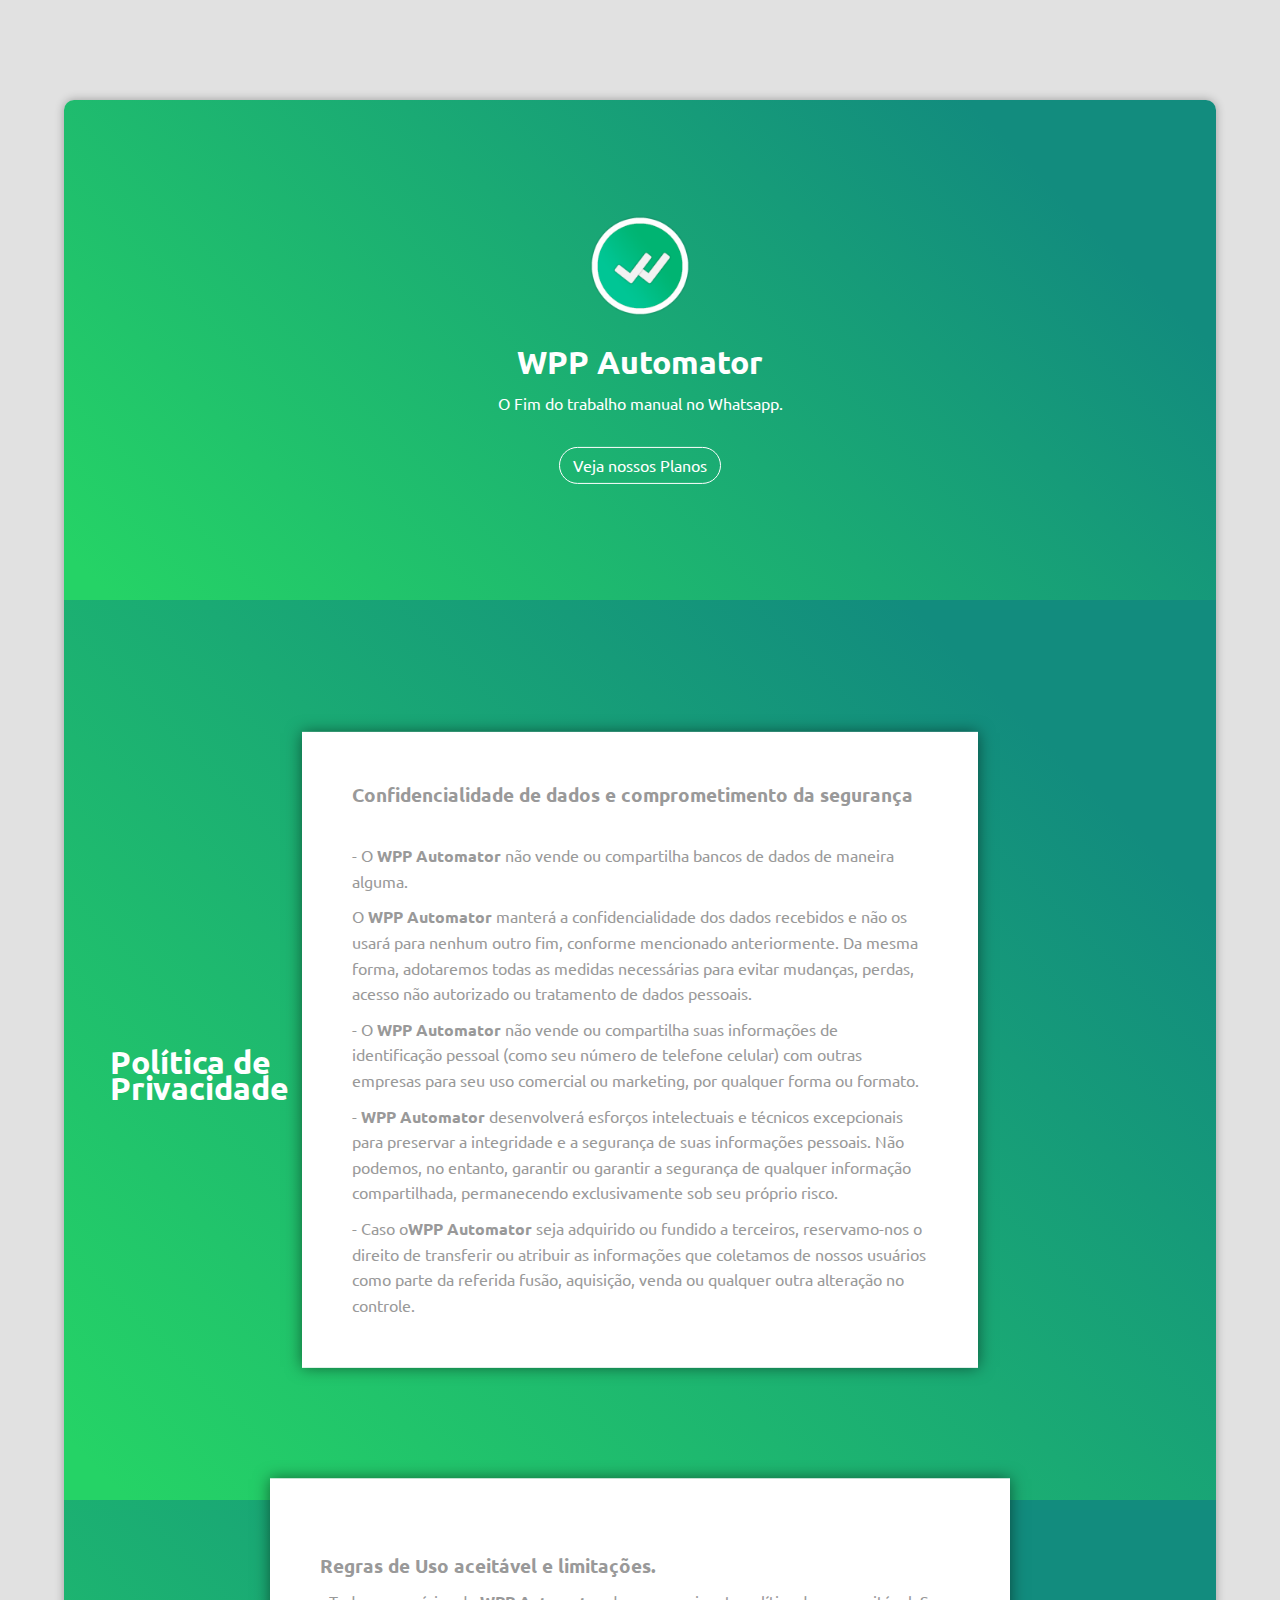
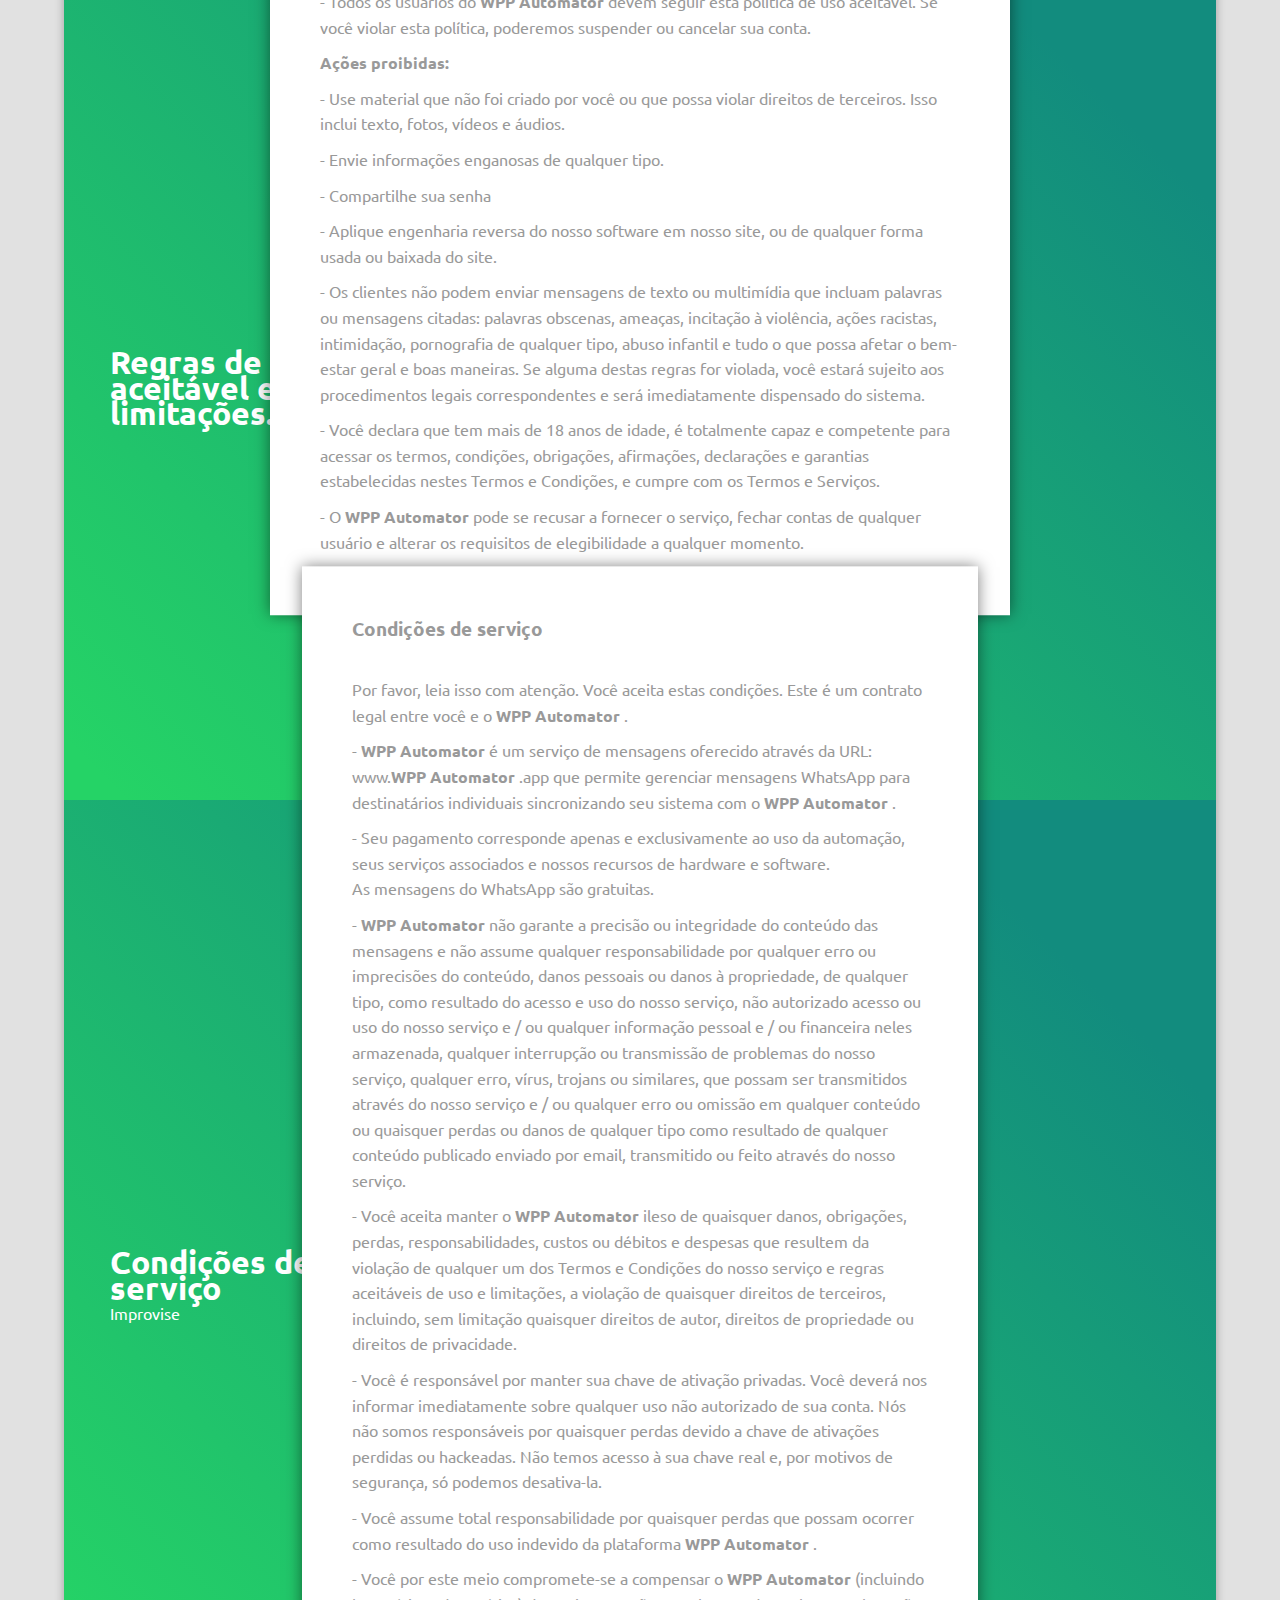
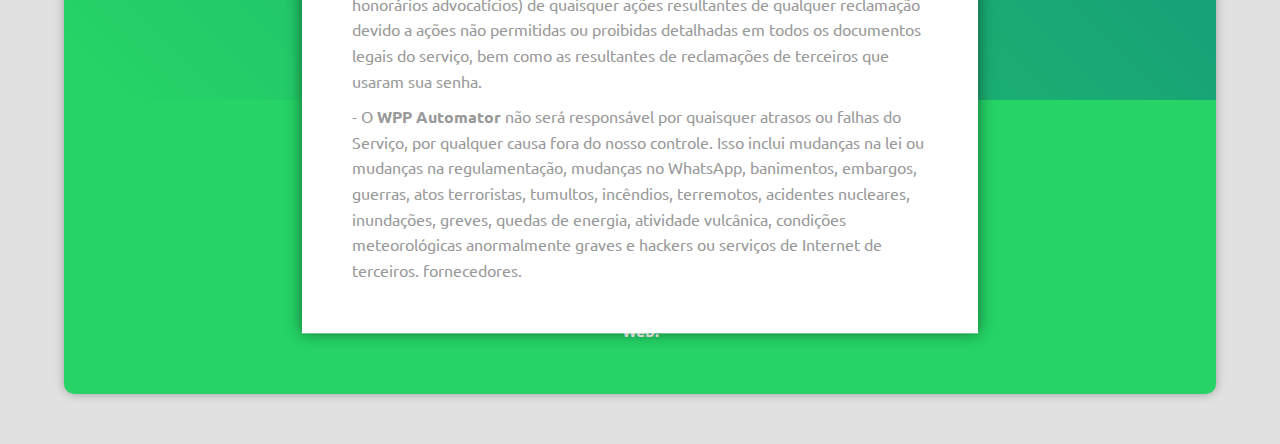
==== direitos.html @ dc921033 "adicionando tudo" ====
<!DOCTYPE html>
<html lang="en">
  <head>
    <meta charset="UTF-8" />
    <meta name="viewport" content="width=device-width, initial-scale=1.0" />
    <link
      rel="stylesheet"
      href="https://maxcdn.bootstrapcdn.com/font-awesome/4.7.0/css/font-awesome.min.css"
    />
    <link
      href="https://fonts.googleapis.com/css?family=Ubuntu"
      rel="stylesheet"
    />
    <link rel="stylesheet" href="styles.css" />
    <meta http-equiv="X-UA-Compatible" content="ie=edge" />
    <title>Document</title>
  </head>
  <body>
    <div class="wrapper">
      <header class="main-header">
        <div class="content">
          <a href="index.html">
            <img src="img/icon-128.png" alt="" class="logo"
          /></a>
          <h1>WPP Automator</h1>
          <span>O Fim do trabalho manual no Whatsapp.</span>

          <a href="planos.html" class="start">Veja nossos Planos</a>
        </div>
      </header>

      <section id="politica" class="story-direitos">
        <div class="story-wrapper">
          <div class="story-text story-direitos">
            <div>
              <h1>Política de Privacidade</h1>
            </div>
          </div>
        </div>

        <div class="box">
          <h3>Confidencialidade de dados e comprometimento da segurança</h3>
          <br />
          <p>
            - O <strong>WPP Automator </strong> não vende ou compartilha bancos
            de dados de maneira alguma.
          </p>
          <p>
            O <strong>WPP Automator </strong> manterá a confidencialidade dos
            dados recebidos e não os usará para nenhum outro fim, conforme
            mencionado anteriormente. Da mesma forma, adotaremos todas as
            medidas necessárias para evitar mudanças, perdas, acesso não
            autorizado ou tratamento de dados pessoais.
          </p>
          <p>
            - O <strong>WPP Automator </strong> não vende ou compartilha suas
            informações de identificação pessoal (como seu número de telefone
            celular) com outras empresas para seu uso comercial ou marketing,
            por qualquer forma ou formato.
          </p>
          <p>
            - <strong>WPP Automator </strong> desenvolverá esforços intelectuais
            e técnicos excepcionais para preservar a integridade e a segurança
            de suas informações pessoais. Não podemos, no entanto, garantir ou
            garantir a segurança de qualquer informação compartilhada,
            permanecendo exclusivamente sob seu próprio risco.
          </p>
          <p>
            - Caso o<strong>WPP Automator </strong> seja adquirido ou fundido a
            terceiros, reservamo-nos o direito de transferir ou atribuir as
            informações que coletamos de nossos usuários como parte da referida
            fusão, aquisição, venda ou qualquer outra alteração no controle.
          </p>
        </div>
      </section>
      <section id="regras" class="story-direitos">
        <div class="story-wrapper">
          <div class="story-text story-direitos">
            <div>
              <h1>Regras de Uso aceitável e limitações.</h1>
            </div>
          </div>
        </div>

        <div class="box">
          <br />
          <h3>Regras de Uso aceitável e limitações.</h3>

          <p>
            - Todos os usuários do <strong>WPP Automator </strong>devem seguir
            esta política de uso aceitável. Se você violar esta política,
            poderemos suspender ou cancelar sua conta.
          </p>
          <p>
            <strong>Ações proibidas: </strong>
          </p>
          <p>
            - Use material que não foi criado por você ou que possa violar
            direitos de terceiros. Isso inclui texto, fotos, vídeos e áudios.
          </p>
          <p>- Envie informações enganosas de qualquer tipo.</p>
          <p>- Compartilhe sua senha</p>
          <p>
            - Aplique engenharia reversa do nosso software em nosso site, ou de
            qualquer forma usada ou baixada do site.
          </p>
          <p>
            - Os clientes não podem enviar mensagens de texto ou multimídia que
            incluam palavras ou mensagens citadas: palavras obscenas, ameaças,
            incitação à violência, ações racistas, intimidação, pornografia de
            qualquer tipo, abuso infantil e tudo o que possa afetar o bem-estar
            geral e boas maneiras. Se alguma destas regras for violada, você
            estará sujeito aos procedimentos legais correspondentes e será
            imediatamente dispensado do sistema.
          </p>
          <p>
            - Você declara que tem mais de 18 anos de idade, é totalmente capaz
            e competente para acessar os termos, condições, obrigações,
            afirmações, declarações e garantias estabelecidas nestes Termos e
            Condições, e cumpre com os Termos e Serviços.
          </p>
          <p>
            - O <strong>WPP Automator </strong> pode se recusar a fornecer o
            serviço, fechar contas de qualquer usuário e alterar os requisitos
            de elegibilidade a qualquer momento.
          </p>
          <p></p>
        </div>
      </section>
      <section id="condicoes" class="story-direitos">
        <div class="story-wrapper">
          <div class="story-text story-direitos">
            <div>
              <h1>Condições de serviço</h1>
              <span>Improvise</span>
            </div>
          </div>
        </div>

        <div class="box">
          <h3>Condições de serviço</h3>
          <br />
          <p>
            Por favor, leia isso com atenção. Você aceita estas condições. Este
            é um contrato legal entre você e o <strong>WPP Automator </strong> .
          </p>

          <p>
            - <strong>WPP Automator </strong> é um serviço de mensagens
            oferecido através da URL: www.<strong>WPP Automator </strong>.app
            que permite gerenciar mensagens WhatsApp para destinatários
            individuais sincronizando seu sistema com o
            <strong>WPP Automator </strong> .
          </p>
          <p>
            - Seu pagamento corresponde apenas e exclusivamente ao uso da
            automação, seus serviços associados e nossos recursos de hardware e
            software. <br />
            As mensagens do WhatsApp são gratuitas.
          </p>
          <p>
            - <strong>WPP Automator </strong> não garante a precisão ou
            integridade do conteúdo das mensagens e não assume qualquer
            responsabilidade por qualquer erro ou imprecisões do conteúdo, danos
            pessoais ou danos à propriedade, de qualquer tipo, como resultado do
            acesso e uso do nosso serviço, não autorizado acesso ou uso do nosso
            serviço e / ou qualquer informação pessoal e / ou financeira neles
            armazenada, qualquer interrupção ou transmissão de problemas do
            nosso serviço, qualquer erro, vírus, trojans ou similares, que
            possam ser transmitidos através do nosso serviço e / ou qualquer
            erro ou omissão em qualquer conteúdo ou quaisquer perdas ou danos de
            qualquer tipo como resultado de qualquer conteúdo publicado enviado
            por email, transmitido ou feito através do nosso serviço.
          </p>
          <p>
            - Você aceita manter o <strong>WPP Automator </strong> ileso de
            quaisquer danos, obrigações, perdas, responsabilidades, custos ou
            débitos e despesas que resultem da violação de qualquer um dos
            Termos e Condições do nosso serviço e regras aceitáveis de uso e
            limitações, a violação de quaisquer direitos de terceiros,
            incluindo, sem limitação quaisquer direitos de autor, direitos de
            propriedade ou direitos de privacidade.
          </p>
          <p>
            - Você é responsável por manter sua chave de ativação privadas. Você
            deverá nos informar imediatamente sobre qualquer uso não autorizado
            de sua conta. Nós não somos responsáveis por quaisquer perdas devido
            a chave de ativações perdidas ou hackeadas. Não temos acesso à sua
            chave real e, por motivos de segurança, só podemos desativa-la.
          </p>
          <p>
            - Você assume total responsabilidade por quaisquer perdas que possam
            ocorrer como resultado do uso indevido da plataforma
            <strong>WPP Automator </strong> .
          </p>
          <p>
            - Você por este meio compromete-se a compensar o
            <strong>WPP Automator </strong> (incluindo honorários advocatícios)
            de quaisquer ações resultantes de qualquer reclamação devido a ações
            não permitidas ou proibidas detalhadas em todos os documentos legais
            do serviço, bem como as resultantes de reclamações de terceiros que
            usaram sua senha.
          </p>
          <p>
            - O <strong>WPP Automator </strong> não será responsável por
            quaisquer atrasos ou falhas do Serviço, por qualquer causa fora do
            nosso controle. Isso inclui mudanças na lei ou mudanças na
            regulamentação, mudanças no WhatsApp, banimentos, embargos, guerras,
            atos terroristas, tumultos, incêndios, terremotos, acidentes
            nucleares, inundações, greves, quedas de energia, atividade
            vulcânica, condições meteorológicas anormalmente graves e hackers ou
            serviços de Internet de terceiros. fornecedores.
          </p>
        </div>
      </section>

      <section class="contact-wrapper">
        <div class="contact">
          <i class="fa fa-globe"></i>
          <p>suporte.wppautomator@gmail.com</p>
          <p class="disclaimer">
            Este plug-in do Chrome não é endossado ou certificado pelo WhatsApp
            Inc. Este é um aprimoramento não oficial do WhatsApp Web.
          </p>
        </div>
      </section>
    </div>
  </body>
</html>
---- styles.css ----
* {
  margin: 0px;
  padding: 0px;
}

body {
  width: 100%;
  height: 100%;
  font-family: "Ubuntu", sans-serif;
  line-height: 1.6em;
  background-attachment: fixed;
  /* background-image: url('bg-img.jpg'); */
  background-position: top center;
  background-repeat: no-repeat;
  background-size: cover;
  position: relative;
  background-color: #8080803d;
}

.wrapper {
  width: 90%;
  margin: 100px auto 50px;
  box-shadow: 0px 0px 10px rgba(0, 0, 0, 0.3);
  border-radius: 10px;
}

.main-header {
  width: 100%;
  height: 500px;
  /* background-image: linear-gradient(to left, #f09459, #e66586); */
  background-image: url(images/overlay.png),
    linear-gradient(45deg, #25d366 3%, #128c7e 85%);
  position: relative;
  border-radius: 10px 10px 0px 0px;
}

.content {
  position: absolute;
  width: 100%;
  top: 50%;
  transform: translateY(-50%);
  color: #fff;
  text-align: center;
}

.content h1 {
  margin-bottom: 10px;
  line-height: 1.2em;
}

.start {
  display: block;
  margin: 30px auto 0px;
  text-align: center;
  padding: 5px;
  border: 1px solid #fff;
  width: 150px;
  border-radius: 25px;
  text-decoration: none;
  color: #fff;
}

.features {
  display: flex;
  height: auto;
  background: #fff;
  padding: 50px 0px;
  justify-content: space-evenly;
}

.feature {
  display: flex;
  padding: 5px;
}

.icon {
  display: grid;
  font-size: 30px;
  height: 30px;
  width: 30px;
  padding: 5px 10px;
  color: #25d366;
  border-radius: 13px;
}

.logo {
  margin-bottom: 20px;
  width: 100px;
}

/* .feature:hover .icon {
   background-image: linear-gradient(to right, #f09459, #e66586); 
  background-image: url(images/overlay.png),
    linear-gradient(45deg, #25d366 3%, #128c7e 85%);
  color: #fff;
} */

.feature-content {
  margin-left: 5px;
  padding: 0px 8px;
}

.feature-content p {
  margin-top: 10px;
  color: #444;
  text-align: center;
}

#our-story,
#politica,
#condicoes,
#regras#our-story {
  width: 100%;
  height: 500px;
  position: relative;
}

.story-wrapper {
  display: flex;
  position: relative;
}

.story-img {
  width: 50%;
  height: 500px;
}

.story-text {
  position: relative;
  width: 50%;
  height: 500px;
  /* background-image: linear-gradient(to left, #eb7d70, #e66586); */
  background-image: url(images/overlay.png),
    linear-gradient(45deg, #25d366 3%, #128c7e 85%);
}

.story-text div {
  position: absolute;
  top: 50%;
  left: 4%;
  color: #fff;
  width: 20%;
}

.box {
  width: 50%;
  padding: 50px;
  position: absolute;
  top: 50%;
  left: 50%;
  transform: translate(-50%, -50%);
  background: #fff;
  color: #999;
  box-shadow: 0px 0px 15px rgba(0, 0, 0, 0.5);
}

.letter {
  width: 100%;
  padding: 70px 0px;
  background: #fff;
}

.control {
  width: 100%;
  text-align: center;
}

.control h3 {
  font-size: 30px;
  line-height: 1.2em;
}

.control span {
  color: #999;
  display: block;
  margin: 10px 0px 20px;
}

.input {
  height: 30px;
  width: 250px;
  border: none;
  margin: 0px 10px 20px 0px;
  background: #f1f1f1;
}

.input:focus {
  outline: none;
}

.btn {
  width: 100px;
  height: 35px;
  border: none;
  padding: 10px;
  background: #e66586;
  color: #fff;
  border-radius: 5px;
  cursor: pointer;
}

.contact-wrapper {
  width: 100%;
  display: flex;
  justify-content: space-around;
  /* background: #f0935a; */
  background: #25d366;
  border-radius: 0px 0px 10px 10px;
}

.contact {
  width: 30%;
  color: #fff;
  text-align: center;
  padding: 50px 0px;
}

/*Responsive Design*/

@media (max-width: 1000px) {
  .main-header {
    height: 300px;
  }
  .features {
    display: grid;
  }

  .feature {
    width: 100%;
    display: flex;
    margin: 0px auto;
    height: 200px;
  }

  /* .feature:hover .icon {
    background: none;
    color: #e66586;
  } */

  .icon {
    font-size: 100px;
    border-radius: 0px;
    height: 200px;
    width: 50%;
    color: #e66586;
    text-align: center;
  }

  .feature-content {
    width: 50%;
    padding-right: 5px;
    box-sizing: border-box;
  }

  .wrapper {
    width: 95%;
  }
}

@media (max-width: 900px) {
  #our-story,
  #politica,
  #condicoes,
  #regras {
    height: auto;
  }
  .story-text,
  .story-img {
    height: 200px;
  }

  .box {
    position: relative;
    margin: 0px;
    width: 100%;
    top: 0px;
    left: 0px;
    transform: none;
    box-sizing: border-box;
    /* background-image: linear-gradient(to left, #eb7d70, #e66586); */
    background-image: linear-gradient(45deg, #25d366 3%, #128c7e 85%);
    color: #fff;
  }
}

@media (max-width: 575px) {
  .features {
    display: flex;
    flex-wrap: wrap;
  }
  .feature {
    display: block;
    text-align: center;
    height: auto;
  }

  .icon {
    font-size: 50px;
    height: auto;
    margin: auto;
  }

  .feature-content {
    width: 1005;
    margin: 0px auto;
  }

  .contact {
    width: 200px;
    margin: 0px auto;
    padding: 10px 0px;
  }

  .wrapper {
    width: 100%;
    margin: 0px;
  }
}

.caixa {
  width: 300px;
  margin: auto;
  display: flex;
}

.titulo-caixa {
  margin: auto;
  margin: auto;
  display: flex;
  justify-content: center;
}

.box p {
  margin-top: 10px !important;
}

.story-direitos {
  height: 900px !important;
  width: 100% !important;
}

.disclaimer {
  font-weight: bold;
  margin-top: 40px;
}

.price {
  font-weight: bold;
  display: flex;
  /* margin: auto; */
  justify-content: center;
  font-size: 25px;
}

.compre {
  margin-top: 15px;
  text-align: center;
  width: 100%;
  background-color: #128c7e;
  padding: 20px;
  text-shadow: 2px 2px #474756;
  color: white;
  font-weight: bold;
  border-radius: 50px;
  font-size: 25px;
  cursor: pointer;
  box-shadow: 0 1px 1px rgba(0, 0, 0, 0.11), 0 2px 2px rgba(0, 0, 0, 0.11),
    0 4px 4px rgba(0, 0, 0, 0.11), 0 6px 8px rgba(0, 0, 0, 0.11),
    0 8px 16px rgba(0, 0, 0, 0.11);
}

.compre:hover {
  box-shadow: 0 2px 1px rgba(0, 0, 0, 0.09), 0 4px 2px rgba(0, 0, 0, 0.09),
    0 8px 4px rgba(0, 0, 0, 0.09), 0 16px 8px rgba(0, 0, 0, 0.09),
    0 32px 16px rgba(0, 0, 0, 0.09);
}

a {
  color: black;
  text-decoration: none;
}
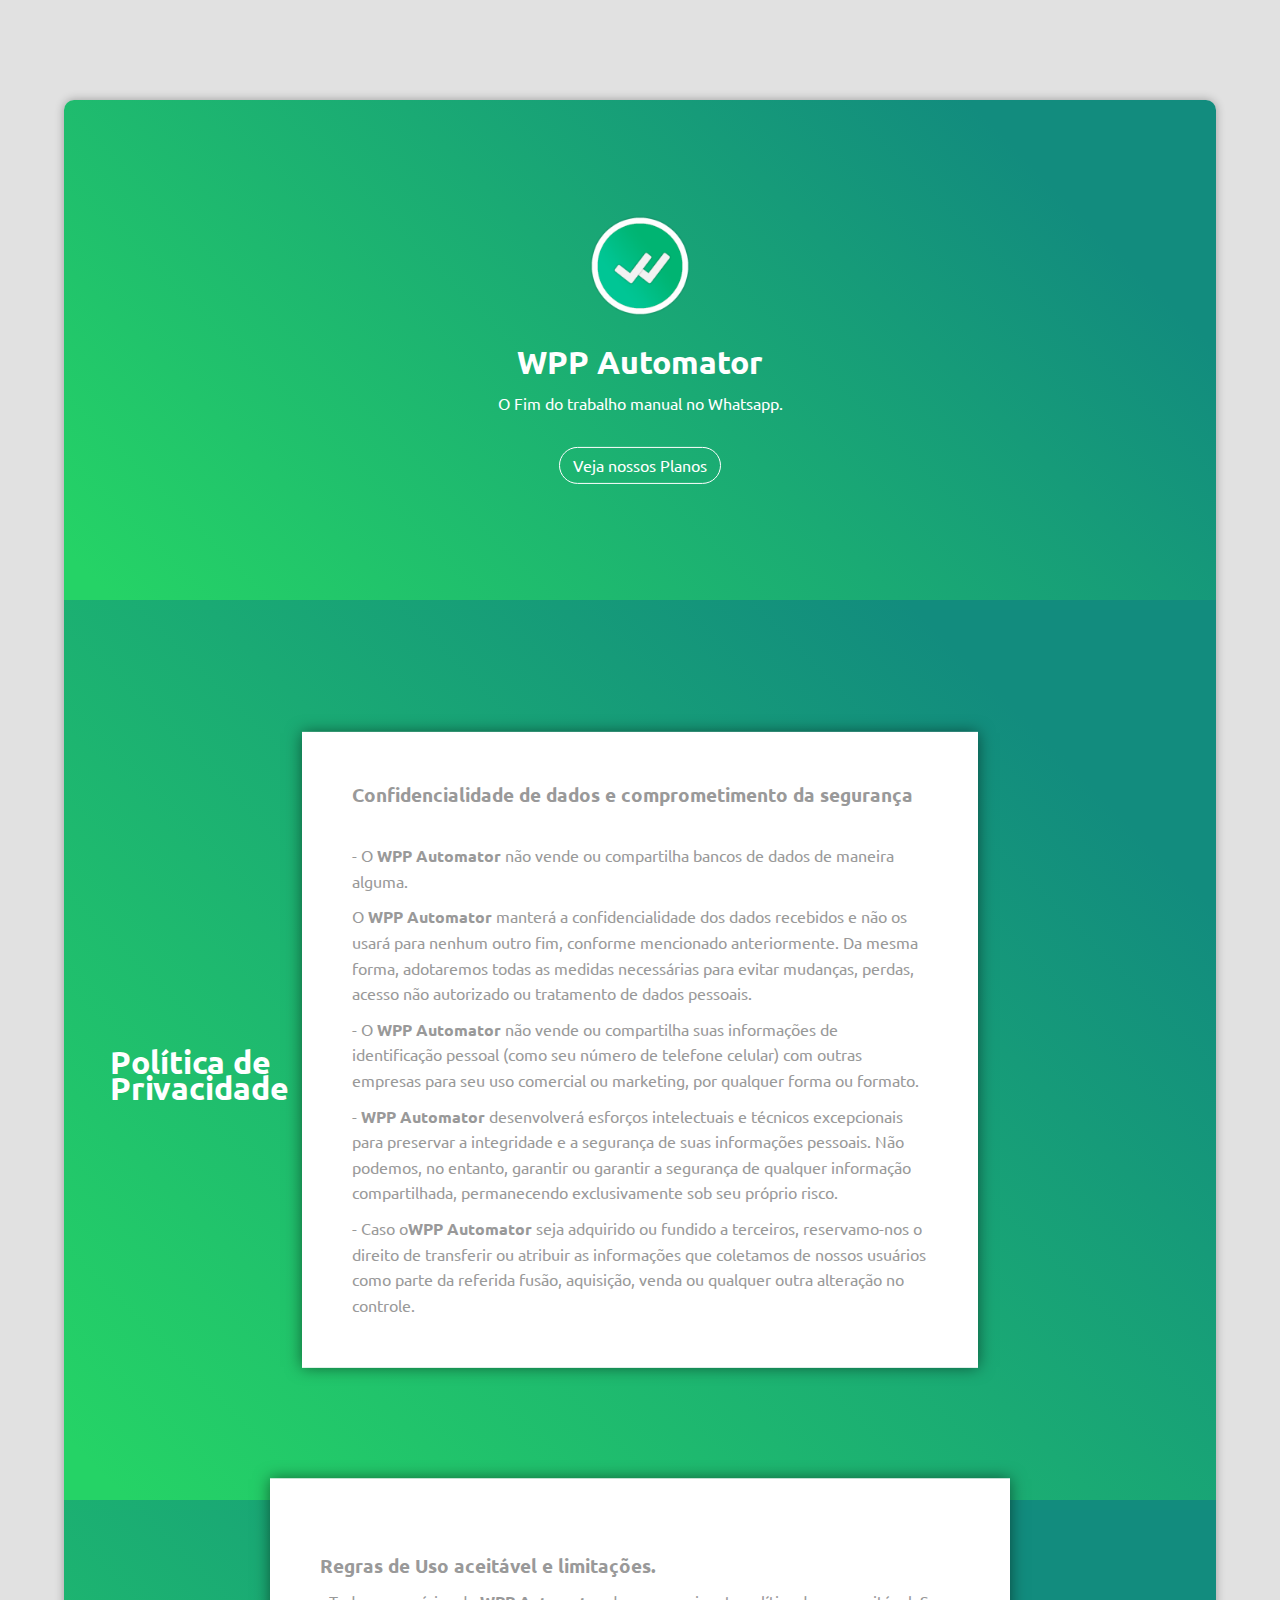
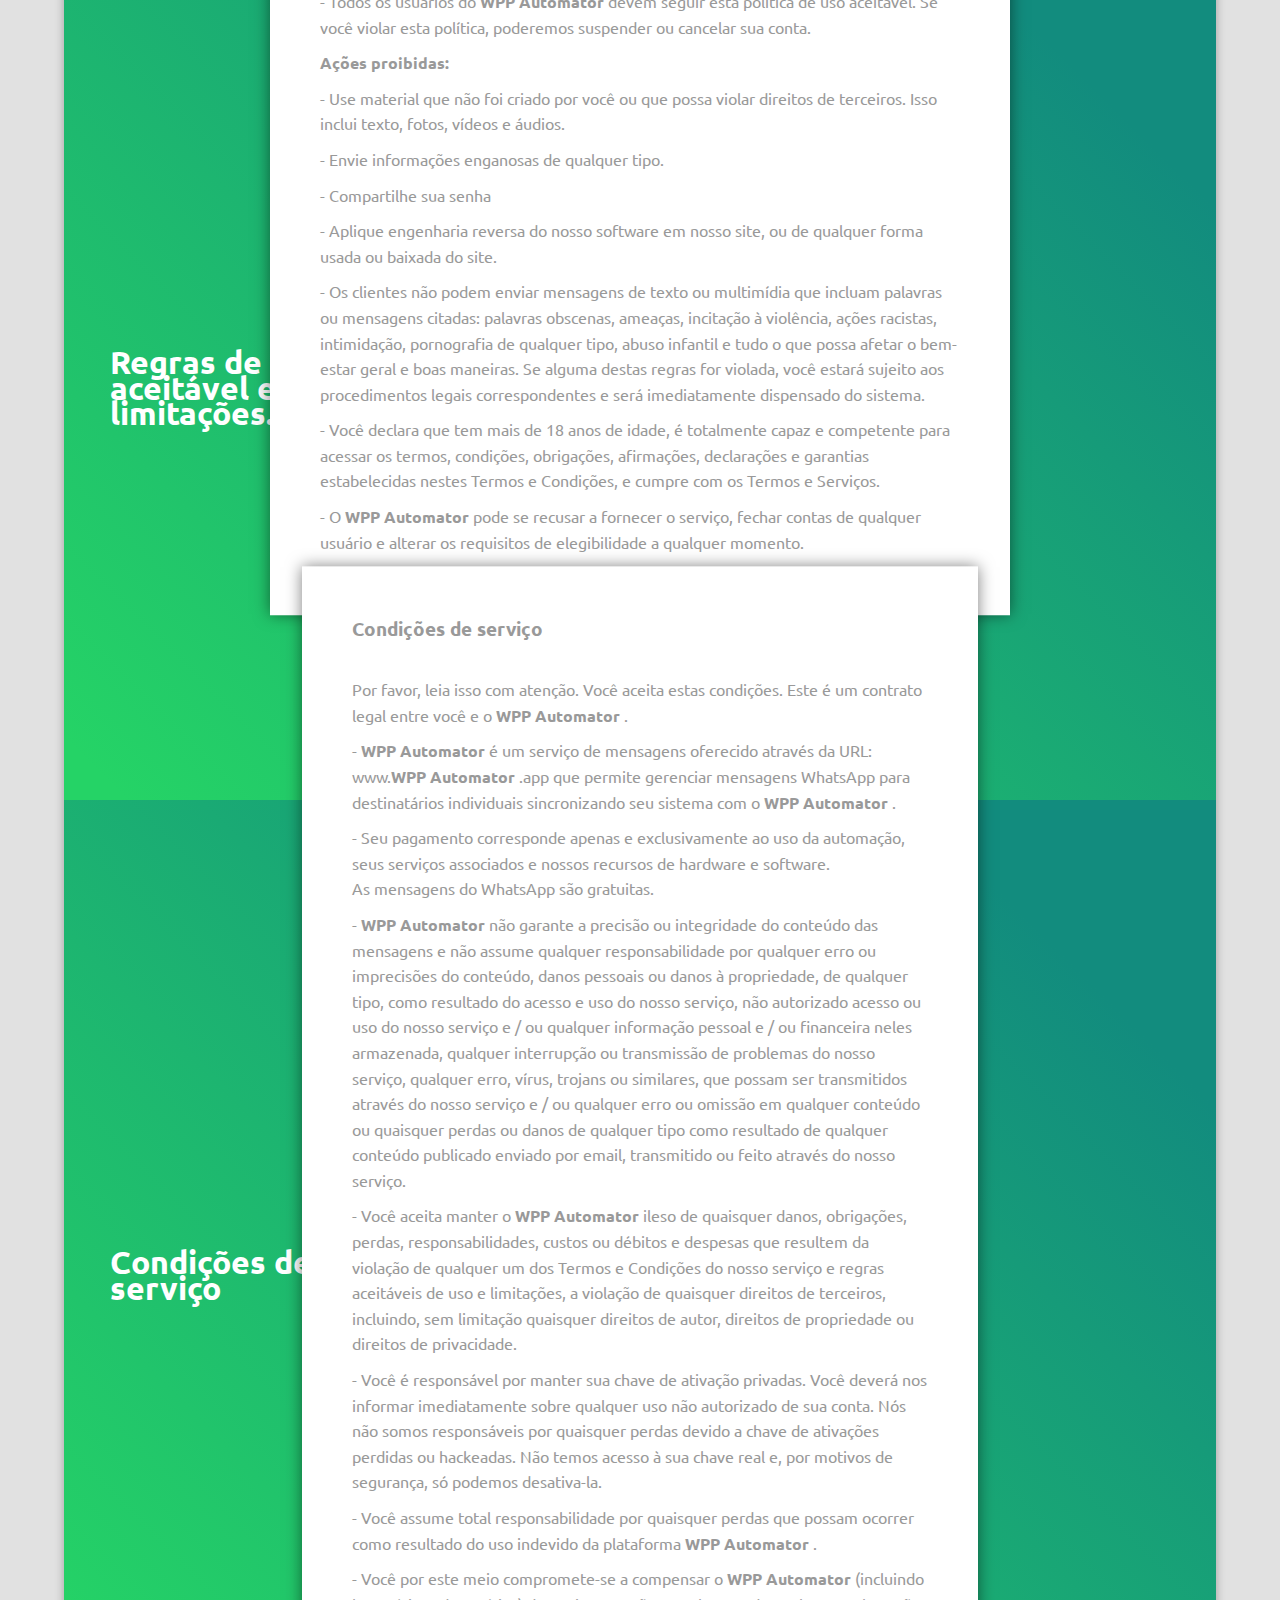
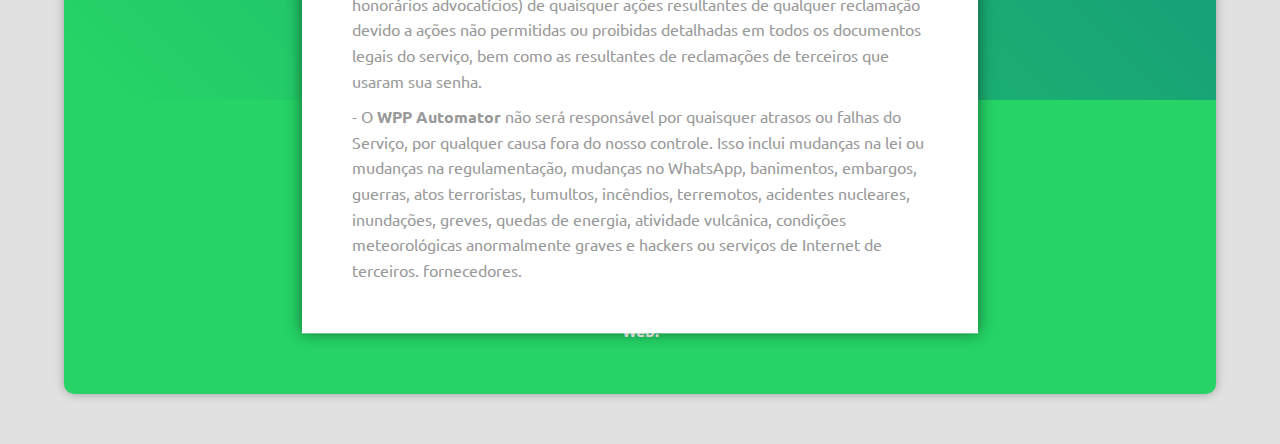
==== commit f76b5693: "removendo coisas do chrome" ====
--- a/direitos.html
+++ b/direitos.html
@@ -7,13 +7,14 @@
       rel="stylesheet"
       href="https://maxcdn.bootstrapcdn.com/font-awesome/4.7.0/css/font-awesome.min.css"
     />
+    <link rel="shortcut icon" href="img/favicon.png" />
     <link
       href="https://fonts.googleapis.com/css?family=Ubuntu"
       rel="stylesheet"
     />
     <link rel="stylesheet" href="styles.css" />
     <meta http-equiv="X-UA-Compatible" content="ie=edge" />
-    <title>Document</title>
+    <title>WPP Automator - Direitos</title>
   </head>
   <body>
     <div class="wrapper">
@@ -132,7 +133,6 @@
           <div class="story-text story-direitos">
             <div>
               <h1>Condições de serviço</h1>
-              <span>Improvise</span>
             </div>
           </div>
         </div>
